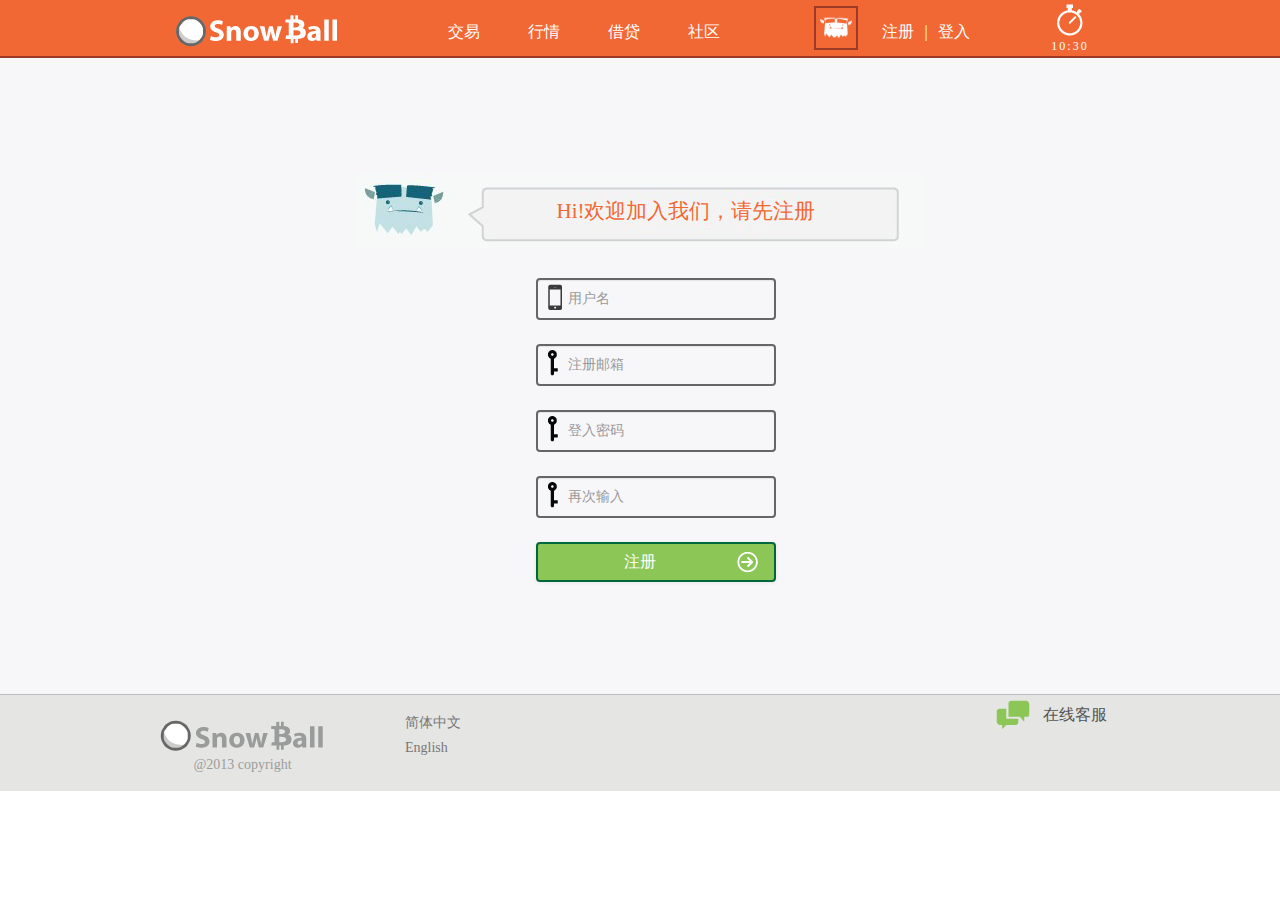
==== 注册.html @ 414c358d "完成登录注册和个人中心" ====
<!DOCTYPE html PUBLIC "-//W3C//DTD XHTML 1.0 Transitional//EN" "http://www.w3.org/TR/xhtml1/DTD/xhtml1-transitional.dtd">
<html xmlns="http://www.w3.org/1999/xhtml">
<head>
<meta http-equiv="Content-Type" content="text/html; charset=utf-8" />
<title>注册</title>
<link href="css/bitwin.css" rel="stylesheet" type="text/css" />
<link href="css/bootstrap.css" rel="stylesheet" type="text/css" />
<link href="css/bootstrap-responsive.css" rel="stylesheet" type="text/css" />

</head>

<body>
<div class="top-base background-orange">
	<div class="top-container">
		<div class="top-logo">
			<img src="images/topmenu/logotop.png" />
		</div>
		<div class="top-nav">
			<ul class="top-nav-li">
				<a href="#"><li>交易</li></a>
				<a href="#"><li>行情</li></a>
				<a href="#"><li>借贷</li></a>
				<a href="#"><li>社区</li></a>
			</ul>
		</div>
		<div class="top-user">
			<img src="images/topmenu/avatar-default.png" />
			<span><a href="#">注册</a><font class="color-white">|</font><a href="#">登入</a></span>
		</div>
		<div class="top-time">
			<img src="images/topmenu/clock.png" />
			<span class="color-white">10:30</span>
		</div>

	</div>
</div>


<div class="content-base">
<div class="content-container">

<div class="devise-content">
	<div class="devise-welcome">
		<span>Hi!欢迎加入我们，请先注册</span>
	</div>

	<div class="logup-input">
		<input type="text" placeholder="用户名" style="background:url(images/icon/iphone.png) no-repeat;" />
	</div>

	<div class="logup-input" >
		<input type="text" placeholder="注册邮箱" style="background:url(images/icon/key.png) no-repeat;" />
	</div>

	<div class="logup-input">
		<input type="text" placeholder="登入密码" style="background:url(images/icon/key.png) no-repeat;" />
	</div>

	<div class="logup-input">
		<input type="text" placeholder="再次输入" style="background:url(images/icon/key.png) no-repeat;" />
	</div>

	<div class="logup-input">
		<button class="devise-button">注册<img src="images/icon/loginbutton.png" /></button>
	</div>

</div>

</div>
</div>


<div class="bottom-base">
	<div class="bottom-container">
		<div class="bottom-left">
			<img src="images/bottom/logobottom.png" />
			<span>@2013 copyright</span>
		</div>

		<div class="bottom-center">
			<span><a href="#">简体中文</a></span>
			<span><a href="#">English</a></span>
		</div>

		<div class="bottom-right"><a href="#">
			<img src="images/icon/service.png" />
			<span>在线客服</span></a>
		</div>
	</div>
</div>
</body>
</html>
---- css/bitwin.css ----
@charset "utf-8";
/* CSS Document */

/* body、html */
body{
	font-family: "微软雅黑" !important;
}


/* 标签定义 */
select{
	border: 1px #000 solid;
	font-family: "微软雅黑";
	color: #000;
	width: 100px;
	font-size: 16px;
	font-weight: 300px;
	line-height: 32px;
	height: 32px;
	box-shadow: 0 1px 4px rgba(0,0,0,0.065);
	-webkit-box-shadow: 0 1px 4px rgba(0,0,0,0.065);
	-moz-box-shadow: 0 1px 4px rgba(0,0,0,0.065);
	border-radius: 4px;
	-webkit-border-radius: 4px;
	-moz-border-radius: 4px;
	margin: 0px;
	padding: 0px;
	padding-left: 6px;
}

input{
	box-shadow: 0 1px 4px rgba(0,0,0,0.065);
	-webkit-box-shadow: 0 1px 4px rgba(0,0,0,0.065);
	-moz-box-shadow: 0 1px 4px rgba(0,0,0,0.065);
	border-radius: 4px;
	-webkit-border-radius: 4px;
	-moz-border-radius: 4px;
	padding-left: 5px;
	margin: 0px;
	font-family: "微软雅黑" !important;
	border: #000000 1px solid !important;
	vertical-align:middle;
}

.input-short{
	width: 100px;
}

.input-middle{
	width: 150px;
}

.bitwin-btn{
	border: #00673d 2px solid !important;
	color: #FFFFFF !important;
	background-color: #8bc656 !important;
	height: 30px !important;
	box-shadow: 0 1px 4px rgba(0,0,0,0.065);
	-webkit-box-shadow: 0 1px 4px rgba(0,0,0,0.065);
	-moz-box-shadow: 0 1px 4px rgba(0,0,0,0.065);
	border-radius: 4px;
	-webkit-border-radius: 4px;
	-moz-border-radius: 4px;
	font-family: "微软雅黑";
	padding-left: 20px;
	padding-right: 20px;
	margin: 0px;
}

.bitwin-btn-longth{
	width: 113px;
}


/* 颜色表 */
.color-orange{
	color: #f26834;
}


.color-orange-deep{
	color: #9d3b28;
}

.color-gray-deep{
	color: #58585A;
}

.color-gray{
	color: #9A9C9C;
}

.color-white{
	color: #FFFFFF;
}

.color-green-deep{
	color: #0A944E;
}

.color-green{
	color: #8BC657;
}



/* 背景色表 */
.background-news-gray{
	background: #e6e7e8;
}

.background-gray-light{
	background: #f5f5f5;
}

.background-orange{
	background: #f26834;
}

.background-orange-deep{
	background: #9d3b28;
}

.background-green{
	background: #8BC657;
}



/* 停靠选项 */
.float-left{
	float: left;
}

.text-align-center{
	text-align: center;
}

.margin-top-short{
	margin-top: 20px;
}

/* 特效 */
.shadow-radius{
	box-shadow: 0 1px 4px rgba(0,0,0,0.065);
	-webkit-box-shadow: 0 1px 4px rgba(0,0,0,0.065);
	-moz-box-shadow: 0 1px 4px rgba(0,0,0,0.065);
	border-radius: 4px;
	-webkit-border-radius: 4px;
	-moz-border-radius: 4px;
}





/* 页面元素 */







/* top */
.top-base{
	height: 56px;
	width: 100%;
	float: left;
	border-bottom: #9d3b28 2px solid;
}

.top-container{
	width: 960px;
	height: 56px;
	margin: 0px auto;
}

.top-logo{
	width: 164px;
	height: 34px;
	float: left;
	padding: 15px;
}



.top-nav{
	width: 320px;
	height: 56px;
	float: left;
	padding-left: 70px;
}

.top-nav-li{
	height: 56px;
	float: left;
	list-style: none;
	margin: 0px;
	padding: 0px;
}

.top-nav-li a li{
	height: 34px;
	width: 60px;
	padding: 10px;
	padding-left: 10px;
	padding-top: 15px;
	padding-right: 10px;
	padding-bottom: 15px;
	color: #FFFFFF;
	font-size: 16px;
	line-height: 34px;
	float: left;
	text-align: center;
}

.top-nav-li a li:hover{
	background: #9d3b28;
}

.top-user{
	width: 180px;
	height: 44px;
	float: left;
	padding: 6px;
	padding-left: 70px;
}

.top-user img{
	height: 40px;
	width: 40px;
	border: #9d3b28 2px solid;
	float: left;

}

.top-user span{
	height: 36px;
	width: 136px;
	line-height: 36px;
	padding-top: 8px;
	float: left;
	font-size: 16px;
	text-align: center;
}


.top-user span a{
	color: #FFF;
	line-height: 36px;
	text-decoration: none;
	padding-left: 10px;
	padding-right: 10px;
}

.top-user span a:hover{
	text-decoration: none;
	color: #FFF;
}

.top-time{
	width: 60px;
	height: 56px;
	float: left;
	padding-left: 40px;
}

.top-time img{
	width: 26px;
	padding-left: 17px;
	padding-right: 17px;
	padding-bottom: 1px;
	padding-top: 4px;
	height: 32px;
	float: left;
}

.top-time span{
	height: 18px;
	line-height: 18px;
	width: 60px;
	padding-bottom: 1px;
	float: left;
	text-align: center;
	font-size: 12px;
	letter-spacing: 2px;
}

/* bottom */

.bottom-base{
	width: 100%;
	height: 96px;
	border-top: #bbbdbf 1px solid;
	float: left;
	background: #e5e5e4;
}

.bottom-container{
	width: 960px;
	height: 96px;
	margin: 0px auto;
}

.bottom-left{
	width: 165px;
	height: 96px;
	float: left;
}

.bottom-left img{
	width: 165px;
	height: 35px;
	float: left;
	padding-top: 25px;
}

.bottom-left span{
	width: 165px;
	height: 30px;
	float: left;
	text-align: center;
	color: #9A9C9C;
}

.bottom-center{
	width: 100px;
	height: 81px;
	float: left;
	padding-left: 80px;
	padding-top: 15px;
}

.bottom-center span{
	width: 100px;
	height: 25px;
	float: left;
}

.bottom-center span a{
	line-height: 25px;
	color: #777;
}


.bottom-center span a:hover{
	text-decoration: none;
	color: #313131;
}


.bottom-right{
	width: 124px;
	height: 29px;
	padding-top: 5px;
	padding-bottom: 52px;
	padding-left: 491px;
	float: left;
}

.bottom-right a img{
	width: 34px;
	height: 29px;
	float: left;
}

.bottom-right a span{
	width: 90px;
	height: 29px;
	float: left;
	text-align: center;
}

.bottom-right a span{
	line-height: 29px;
	color: #555555;
	font-weight: 400;
	font-size: 16px;
}

.bottom-right a span:hover{
	color: #333333;
	text-decoration: none;
}


/* content */

.content-base{
	width: 100%;
	height: auto;
	float: left;
	padding-top: 36px;
	padding-bottom: 36px;
	background: #F7F7F9;
}
.content-container{
	width: 960px;
	height:auto;
	margin: 0px auto;
}









/* index */

	/* exchange */
	.exchange-information{
		width: 100%;
		height: auto;
		padding-top: 14px;
	}

	.table-exchange{
		width: 100%;
		text-align: left;
	}

	.table-exchange th{
		font-size: 14px;
		color: #000;
		font-weight: 100;
		height: 30px;
		line-height: 30px;
		color: #313131;
	}

	.table-exchange td{
		font-size: 30px;
		font-weight: 400;
		height: 40px;
		line-height: 40px;
	}

	/* 公告部分 */
	.news-icon{
		width: 71px;
		height: 31px;
		padding-right: 889px;
		float: left;
		padding-bottom: 10px;
	}

	.comment-base{
		width: 960px;
		height: auto;
		float: left;
	}
	.comment-user{
		width: 80px;
		height: 80px;
		padding: 10px;
		float: left;
	}

	.comment-user img{
		margin-top: 10px;
		margin-left: 18px;
		margin-right: 18px;
		margin-bottom: 5px;
		width: 40px;
		height: 40px;
		float: left;
		border: #9d3b28 2px solid;
	}

	.comment-user span{
		height: 20px;
		line-height: 20px;
		width: 100%;
		float: left;
		text-align: center;
	}

	.comment-content{
		width: 760px;
		height: auto;
		float: left;
	}

	.comment-textarea{
		width: 730px;
		min-height: 100px;
		float: left;
		background: #e6e7e8;
		border: #87898C 1px solid;
		line-height: 20px;
		font-size: 14px;
		z-index: -1000;
	}

	.comment-tran{
		width: 11px;
		height: 34px;
		float: left;
		margin-left: -9px;
		z-index: 1000;
	}


	.news-show-more{
		width: 100px;
		height: auto;
		float: left;
	}

	.news-show-more a img{
		width: 19px;
		height: 19px;
		border: 0px;
		margin-top: 50px;
		margin-left: 40px;
		margin-right: 40px;
		margin-bottom: 10px;
	}

	.news-show-more span{
		width: 100px;
		height: 20px;
		line-height: 20px;
		float: left;
		text-align: center;
	}


	/* 图表相关 */
	.chart-base{
		width: 100%;
		float: left;
		padding-top: 36px;
		padding-bottom: 36px;
	}

/* index end */



/* 交易页面 */

.left{
	width: 298px;
	float: left;
	height: auto;
}

.left-content{
	width: 298px;
	border: #bbbdbf 1px solid;
	box-shadow: 0 1px 4px rgba(0,0,0,0.065);
	-webkit-box-shadow: 0 1px 4px rgba(0,0,0,0.065);
	-moz-box-shadow: 0 1px 4px rgba(0,0,0,0.065);
	border-radius: 4px;
	-webkit-border-radius: 4px;
	-moz-border-radius: 4px;
	padding-top: 10px;
	padding-bottom: 10px;
	background: #FFFFFF;
	float: left;
}


.left-table{
	width: 100%; 
}

.left-table th{
	font-weight: 500;
	padding-left: 5px;
	line-height: 20px;
}

.left-table td span{
	height: 5px;
	float: left;
	margin-top: 8px;
	margin-right: 10px;
	max-width: 200px;
	line-height: 20px;
}

.left-average{
	width: 100%;
	line-height: 30px;
	float: left;
	height: 30px;
	padding-top: 5px;
	padding-bottom: 5px;
	background-position: center;
	background:url(../images/icon/il.jpg) repeat-x;
	text-align: center;
}

.left-average span{
	line-height: 25px;
	background: #FFFFFF;
	font-size: 24px;
}



.right{
	width: 640px;
	padding-left: 20px;
	float: left;
}

.right-content{
	width: 500px;
	border: #bbbdbf 1px solid;
	box-shadow: 0 1px 4px rgba(0,0,0,0.065);
	-webkit-box-shadow: 0 1px 4px rgba(0,0,0,0.065);
	-moz-box-shadow: 0 1px 4px rgba(0,0,0,0.065);
	border-radius: 4px;
	-webkit-border-radius: 4px;
	-moz-border-radius: 4px;
	padding-top: 10px;
	padding-bottom: 10px;
	background: #FFFFFF;
	padding-left: 69px;
	padding-right: 69px;
	float: left;
}



.right-half{
	width: 220px;
	height: 40px;
	float: left;
	padding-left: 30px;
	line-height: 40px;
	font-size: 24px;
}

.right-lock{
	background: url(../images/exchange/lock.png) no-repeat;
	background-position: left;
}

.right-half span{
	width: 200px;
	height: 20px;
	float: left;
	line-height: 20px;
	font-size: 12px;
}

.right-unlock{
	background: url(../images/exchange/unlock.png) no-repeat;
	background-position: left;	
}


.right-formline{
	width: 100%;
	padding-top: 20px;
	float: left;
}

.input-price-btc{
	width: 120px;
	padding-right: 30px;
	border: #000 1px solid;
	background:url(../images/exchange/btc.png) no-repeat;
	background-position: right;
	height: 30px;
	font-size: 16px;
}


.input-price-cny{
	width: 120px;
	padding-right: 30px;
	border: #000 1px solid;
	background:url(../images/exchange/cny.png) no-repeat;
	background-position: right;
	height: 30px;
	font-size: 16px;
}

.span-result{
	width: 150px;
	height: 30px;
	text-align: right;
	float: left;
	padding: 3px;
	line-height: 30px;
	font-size: 18px;
	font-weight: 500;
	color: #FFFFFF;
	padding-right: 20px;
}

.right-formline img,.right-formline label{
	float: left;
}

.right-formline label{
	line-height: 36px;
	font-size: 16px;
	margin-left: 20px;
}

.right-formline label input{
	margin: 8px;
	margin-right: 2px;
	width: 20px;
	height: 20px;
}

.submit-button{
	border-radius: 4px;
	-webkit-border-radius: 4px;
	-moz-border-radius: 4px;
	border: #9d3b28 2px solid;
	background: #f26834;
	height: 36px;
	text-align: center;
	line-height: 36px;
	font-size: 18px;
	font-weight: bold;
	color: #FFFFFF;
	padding: 0px;
	margin: 0px;
	margin-left: 20px;
	width: 120px;
}


.right-tagpage{
	width: 100%;
	height: auto;
	float: left;
}




.nav-tabs{
	border-bottom: #bbbdbf 1px solid; 
}

.nav-tabs li a:hover{
	background: none;
	border-bottom: 0px;
	border: #bbbdbf 1px solid;
}

.nav-tabs li a{
	border: #bbbdbf 1px solid;
	border-bottom: 0px; 
}

.nav-tabs .active a{
	border: #bbbdbf 1px solid;
	border-bottom-color: transparent;
}


.right-tagcontent{
	width: 618px;
	padding: 10px;
	border: #bbbdbf 1px solid;
	border-top: 0px;
	box-shadow: 0 1px 4px rgba(0,0,0,0.065);
	-webkit-box-shadow: 0 1px 4px rgba(0,0,0,0.065);
	-moz-box-shadow: 0 1px 4px rgba(0,0,0,0.065);
	border-radius:0px 0px 4px 4px;
	-webkit-border-radius: 0px 0px 4px 4px;
	-moz-border-radius: 0px 0px 4px 4px;
	padding-top: 10px;
	padding-bottom: 10px;
	float: left;
	background: #FFFFFF;
}

/* end */



/* 登录注册 */


.devise-content{
	width: 567px;
	height: auto;
	float: left;
	padding-left: 196px;
	padding-right: 197px;
	padding-top: 80px;
	padding-bottom: 80px;
}

.devise-welcome{
	width: 567px;
	height: 74px;
	background: url(../images/icon/welcome.jpg) no-repeat;
	float: left;
}

.devise-welcome span{
	height: 40px;
	width: 400px;
	padding-top: 17px;
	padding-left: 130px;
	padding-right: 37px;
	padding-bottom: 17px;
	line-height: 40px;
	float: left;
	font-size: 21px;
	color: #f26834;
	text-align: center !important;
}

.login-input{
	width: 442px;
	padding-left: 125px;
	height: 36px;
	float: left;
	font-size: 16px;
	margin-top: 30px;
}


.login-input input{
	width: 200px;
	background-position: 10px 4px !important;
	height: 30px !important;
	float: left;
	font-size: 16px;
	border: #666 2px solid !important;
	padding-left: 30px !important;
}

.login-input a{
	line-height: 36px;
	font-size: 16px;
	color: #666;
	margin-left: 36px;
	font-family: "微软雅黑";
}

.login-input a:hover{
	text-decoration: none;
}

.devise-button{
	width: 240px;
	height: 40px !important;
	box-shadow: 0 1px 4px rgba(0,0,0,0.065);
	-webkit-box-shadow: 0 1px 4px rgba(0,0,0,0.065);
	-moz-box-shadow: 0 1px 4px rgba(0,0,0,0.065);
	border-radius: 4px;
	-webkit-border-radius: 4px;
	-moz-border-radius: 4px;
	padding-left: 5px;
	background-color: #8bc656;
	border: #00673d 2px solid !important;
	color: #FFFFFF;
	font-family: "微软雅黑";
	font-size: 16px;
}


.devise-button img{
	float: right;
	margin-right: 10px;
}



.logup-input{
	width: 387px;
	padding-left: 180px;
	height: 36px;
	float: left;
	font-size: 16px;
	margin-top: 30px;
}


.logup-input input{
	width: 200px;
	background-position: 10px 4px !important;
	height: 30px !important;
	float: left;
	font-size: 16px;
	border: #666 2px solid !important;
	padding-left: 30px !important;

}

.logup-input a{
	line-height: 36px;
	font-size: 16px;
	color: #666;
	margin-left: 36px;
	font-family: "微软雅黑";
}

/* end */


/* 个人中心 */

.personal-content{
	width: 900px;
	padding-left: 30px;
	padding-right: 30px;
}

.accordion-heading{
	background-color: #f1f1f2;
}

.accordion-heading a span{
	width: 40px;
	padding-right: 10px;
}

.accordion-heading a span img{
	border:0px;
	max-width: 30px;
}

.accordion-inner{
	background: #FFFFFF;
	height: auto;
}

.personal-inner{
	padding-left: 50px;
	padding-right: 50px;
	height: auto;
}

.accordion-group{
	border: #bbbdbf 2px solid !important;
}

.accordion-toggle{
	color: #000;
	font-size: 16px;
}

.accordion-toggle:hover{
	color: #000;
	text-decoration: none;
}

.personal-line{
	width: 100%;
	padding-top: 10px;
	height: auto;
	min-height: 40px;
}

.personal-line img{
	width: 50px;
	height: 50px;
	border: #9d3b28 2px solid;
	margin: 15px;
	margin-left: 0px;
	float: left;
}

.personal-line p{
	padding:0px;
	margin: 0px;
	line-height: 84px;
	font-size: 20px;
	width: 100px;
	float: left;

}


.ranking{
	width: 400px;
	height: 84px;
}


.personal-center-phone{
	text-align: center;
	width: 800px !important;
	height: 40px;
	padding-top: 40px;
}


.personal-center-google{
	text-align: center;
	width: 800px !important;
	height: 40px;
	font-size: 16px;
}

.personal-area{
	height: 30px;
	border: #000000 1px solid;
	width: 120px;
	font-family: "微软雅黑";
	font-size: 14px;
	color: #000000;
	margin-right: 10px;
}

.personal-password-safe-half{
	width: 320px;
	height: auto;
	float: left;
}

.personal-password-safe-button{
	width: 150px;
	height: auto;
	float: left;
	padding-left: 40px;
}

.personal-password-safe-half label{
	width: 120px;
	float: left;
	text-align: right;
	line-height: 30px;
}

.personal-tittle{
	font-size:16px;
	font-weight: 700;
}

.personal-selection-longth{
	width: 245px;
	margin-left: 40px;
}

.personal-weixinimg{
	width: 109px;
	height: 109px;
	border: 0px;
}

.personal-mobile{
	padding-top: 55px;
}

.personal-mobile span{
	width: 60px;
	text-align: center;
	height: 30px;
	float: left;
}

.personal-mobile a span p{
	height: 30px;
	line-height: 30px;
	width: 60px;
	padding: 0px;
	margin: 0px;
	color: #999;
}

.personal-mobile a span p:hover{
	color: #999;
	text-decoration: none;
}

.personal-mobile a span img{
	border: 0px;
	width: 26px;
	height: 30px;
}

/* end */
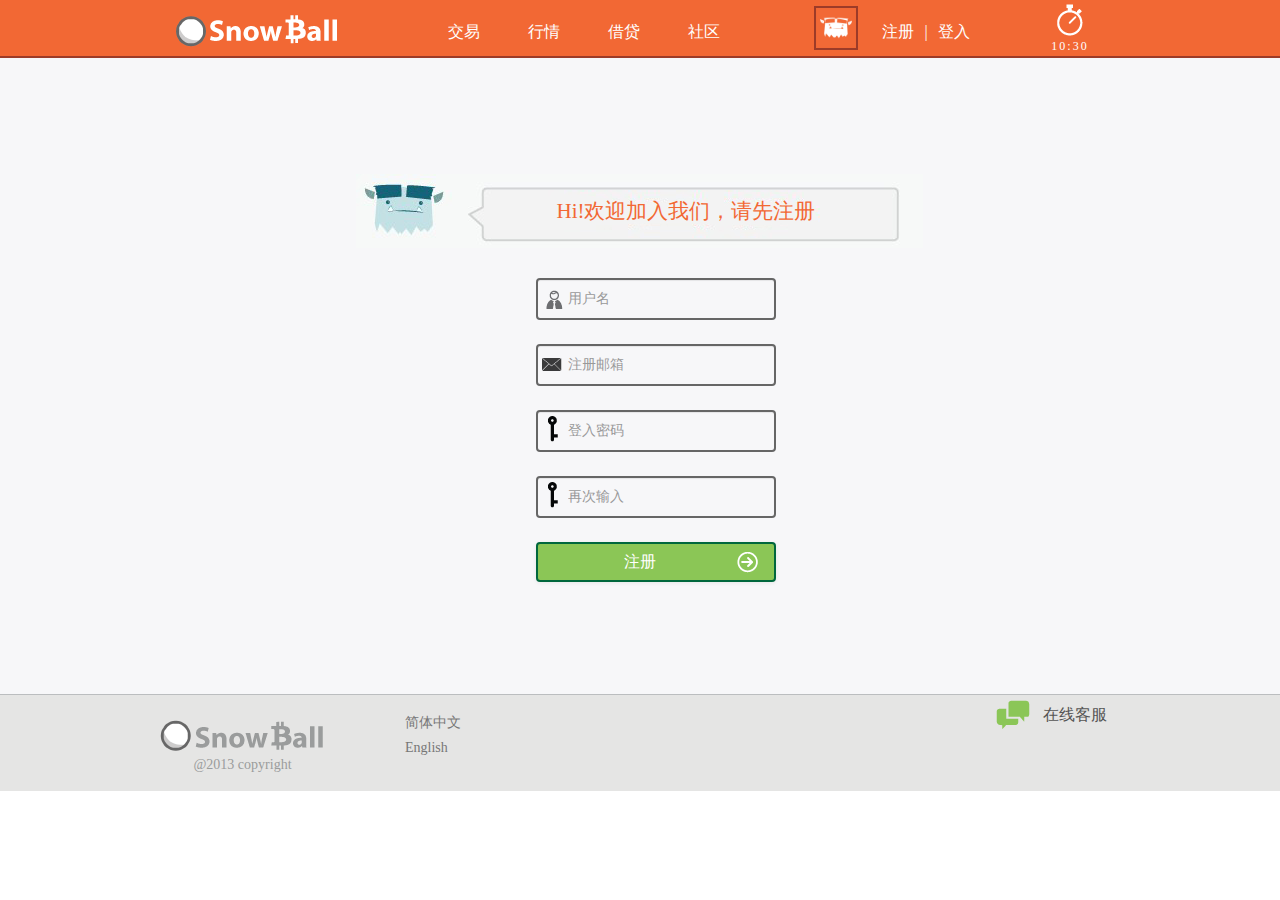
==== commit ace0e440: "fd" ====
--- a/注册.html
+++ b/注册.html
@@ -45,19 +45,19 @@
 	</div>
 
 	<div class="logup-input">
-		<input type="text" placeholder="用户名" style="background:url(images/icon/iphone.png) no-repeat;" />
+		<input type="text" placeholder="用户名" class="devise-input devise-name" />
 	</div>
 
 	<div class="logup-input" >
-		<input type="text" placeholder="注册邮箱" style="background:url(images/icon/key.png) no-repeat;" />
+		<input type="text" placeholder="注册邮箱" class="devise-input devise-mail" />
 	</div>
 
 	<div class="logup-input">
-		<input type="text" placeholder="登入密码" style="background:url(images/icon/key.png) no-repeat;" />
+		<input type="password" placeholder="登入密码" class="devise-input devise-key" />
 	</div>
 
 	<div class="logup-input">
-		<input type="text" placeholder="再次输入" style="background:url(images/icon/key.png) no-repeat;" />
+		<input type="password" placeholder="再次输入" class="devise-input devise-key" />
 	</div>
 
 	<div class="logup-input">
--- a/css/bitwin.css
+++ b/css/bitwin.css
@@ -127,7 +127,7 @@
 
 
 
-/* 停靠选项 */
+/* 临时选项 */
 .float-left{
 	float: left;
 }
@@ -140,7 +140,18 @@
 	margin-top: 20px;
 }
 
-/* 特效 */
+.margin-top-middle{
+	margin-top: 36px !important;
+}
+
+.margin-top-50{
+	margin-top: 50px !important;
+}
+
+.margin-top-100{
+	margin-top: 100px !important;
+}
+
 .shadow-radius{
 	box-shadow: 0 1px 4px rgba(0,0,0,0.065);
 	-webkit-box-shadow: 0 1px 4px rgba(0,0,0,0.065);
@@ -150,6 +161,10 @@
 	-moz-border-radius: 4px;
 }
 
+
+.auto-height{
+	height:auto !important;
+}
 
 
 
@@ -669,7 +684,7 @@
 	padding-right: 30px;
 	border: #000 1px solid;
 	background:url(../images/exchange/btc.png) no-repeat;
-	background-position: right;
+	background-position: 130px 4px;
 	height: 30px;
 	font-size: 16px;
 }
@@ -680,7 +695,7 @@
 	padding-right: 30px;
 	border: #000 1px solid;
 	background:url(../images/exchange/cny.png) no-repeat;
-	background-position: right;
+	background-position: 130px 6px;
 	height: 30px;
 	font-size: 16px;
 }
@@ -831,7 +846,6 @@
 
 .login-input input{
 	width: 200px;
-	background-position: 10px 4px !important;
 	height: 30px !important;
 	float: left;
 	font-size: 16px;
@@ -885,8 +899,61 @@
 	margin-top: 30px;
 }
 
-
-.logup-input input{
+s
+
+
+.logup-input a{
+	line-height: 36px;
+	font-size: 16px;
+	color: #666;
+	margin-left: 36px;
+	font-family: "微软雅黑";
+}
+
+
+.devise-tittle{
+	height: 40px;
+	line-height: 40px;
+	padding-top: 40px;
+	padding-bottom: 20px;
+	float: left;
+	font-family: "微软雅黑";
+	font-size: 30px;
+	font-weight: 100;
+	width: 100%;
+}
+
+.devise-tip{
+	height: 40px;
+	line-height: 40px;
+	float: left;
+	font-size: 18px;
+	font-weight: 100;
+	width: 100%;
+	padding-top: 10px;
+}
+
+.devise-tip a{
+	font-size: 12px;
+	line-height: 20px;
+}
+
+.devise-tip a:hover{
+	text-decoration: none;
+}
+
+.devise-select{
+	width: 240px;
+	background-position: 10px 4px !important;
+	height: 40px !important;
+	float: left;
+	font-size: 16px;
+	border: #666 2px solid !important;
+	font-family: "微软雅黑";
+	background: #F7F7F9;
+}
+
+.devise-input{
 	width: 200px;
 	background-position: 10px 4px !important;
 	height: 30px !important;
@@ -894,16 +961,48 @@
 	font-size: 16px;
 	border: #666 2px solid !important;
 	padding-left: 30px !important;
-
-}
-
-.logup-input a{
-	line-height: 36px;
-	font-size: 16px;
-	color: #666;
-	margin-left: 36px;
-	font-family: "微软雅黑";
-}
+	background: #F7F7F9;
+}
+
+.devise-question{
+	margin: 0px;
+	padding: 0px;
+	width: 300px;
+	line-height: 20px;
+	font-size: 14px;
+	float: left;
+}
+
+
+.devise-mail{
+	background:url(../images/icon/ico-mail.png) no-repeat !important;
+	background-position:4px 12px !important;
+}
+
+.devise-name{
+	background:url(../images/icon/user-name.png) no-repeat !important; 
+	background-position:8px 10px !important;
+}
+
+.devise-iphone{
+	background:url(../images/icon/iphone.png) no-repeat !important;
+	background-position: 5px 4px !important;
+}
+
+.devise-sms{
+	background:url(../images/icon/sms.png) no-repeat !important;
+}
+
+.devise-lock{
+	background:url(../images/icon/lock.png) no-repeat !important; 
+	background-position:3px 6px !important;
+}
+
+.devise-key{
+	background:url(../images/icon/key.png) no-repeat !important;
+	background-position: 10px 4px !important;
+}
+
 
 /* end */
 
